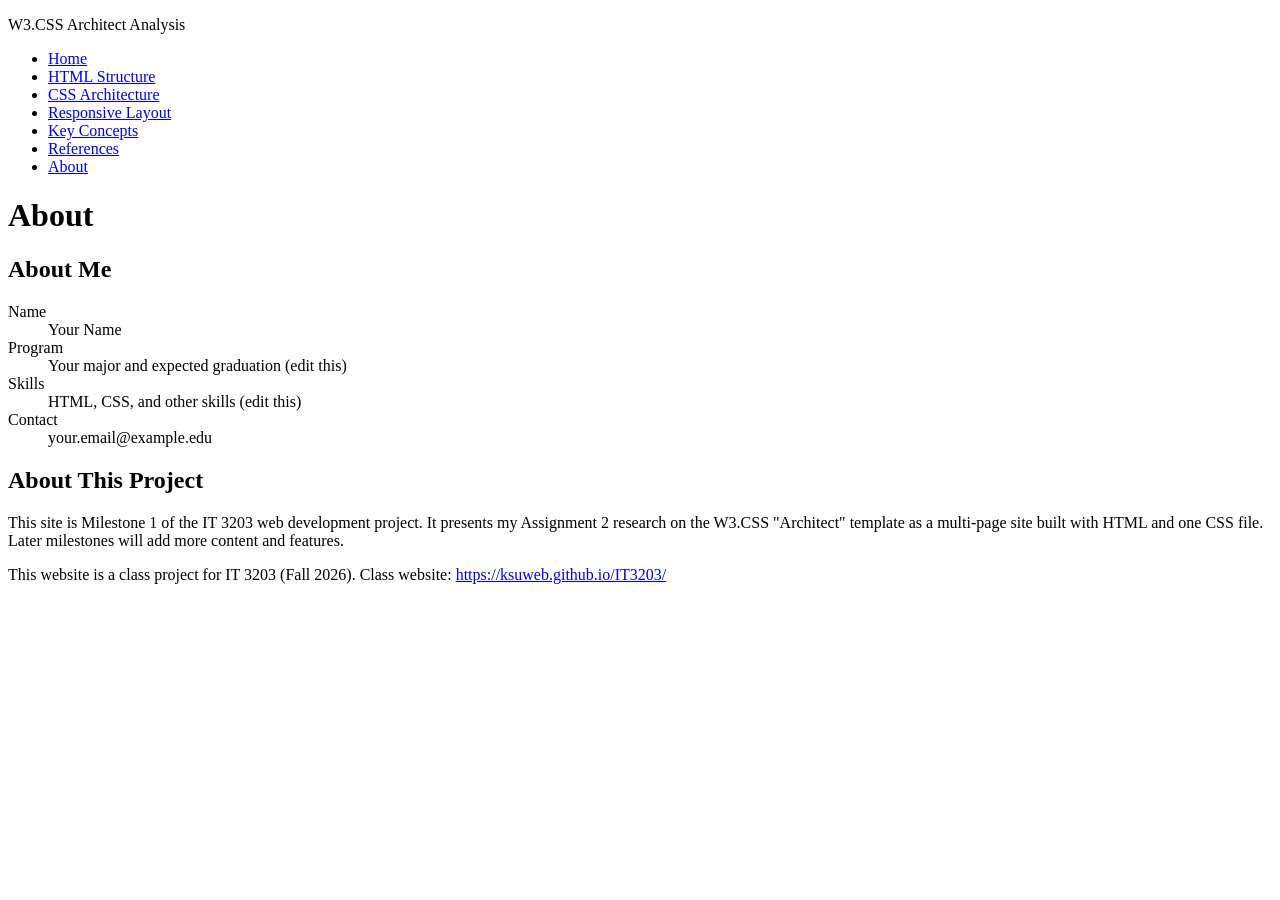
==== about.html @ 2e41c156 "Create about.html for project details and personal info This HTML file provides an overview of the p" ====
<!DOCTYPE html>
<html lang="en">
<head>
  <meta charset="UTF-8">
  <meta name="viewport" content="width=device-width, initial-scale=1">
  <title>About | W3.CSS Architect Analysis</title>
  <meta name="description" content="IT 3203 class project: an HTML/CSS analysis of the W3.CSS Architect template.">
  <!-- The single stylesheet used by every page -->
  <link rel="stylesheet" href="styles.css">
</head>
<body>
  <!-- Site header and main menu (identical on every page) -->
  <header class="site-header">
    <p class="brand">W3.CSS Architect Analysis</p>
    <nav aria-label="Main menu"><ul class="menu">
      <li><a href="index.html">Home</a></li>
      <li><a href="html-structure.html">HTML Structure</a></li>
      <li><a href="css-architecture.html">CSS Architecture</a></li>
      <li><a href="responsive-layout.html">Responsive Layout</a></li>
      <li><a href="key-concepts.html">Key Concepts</a></li>
      <li><a href="references.html">References</a></li>
      <li><a href="about.html" class="current" aria-current="page">About</a></li>
    </ul></nav>
  </header>
  <main>
    <h1>About</h1>
    <section>
      <h2>About Me</h2>
      <dl>
        <dt>Name</dt><dd>Your Name</dd>
        <dt>Program</dt><dd>Your major and expected graduation (edit this)</dd>
        <dt>Skills</dt><dd>HTML, CSS, and other skills (edit this)</dd>
        <dt>Contact</dt><dd>your.email@example.edu</dd>
      </dl>
    </section>
    <section>
      <h2>About This Project</h2>
      <p>This site is Milestone 1 of the IT 3203 web development project. It presents my Assignment 2 research on the W3.CSS "Architect" template as a multi-page site built with HTML and one CSS file. Later milestones will add more content and features.</p>
    </section>
  </main>
  <!-- Footer with required class-project note -->
  <footer class="site-footer">
    <p>This website is a class project for IT 3203 (Fall 2026). Class website:
    <a href="https://ksuweb.github.io/IT3203/">https://ksuweb.github.io/IT3203/</a></p>
  </footer>
</body>
</html>
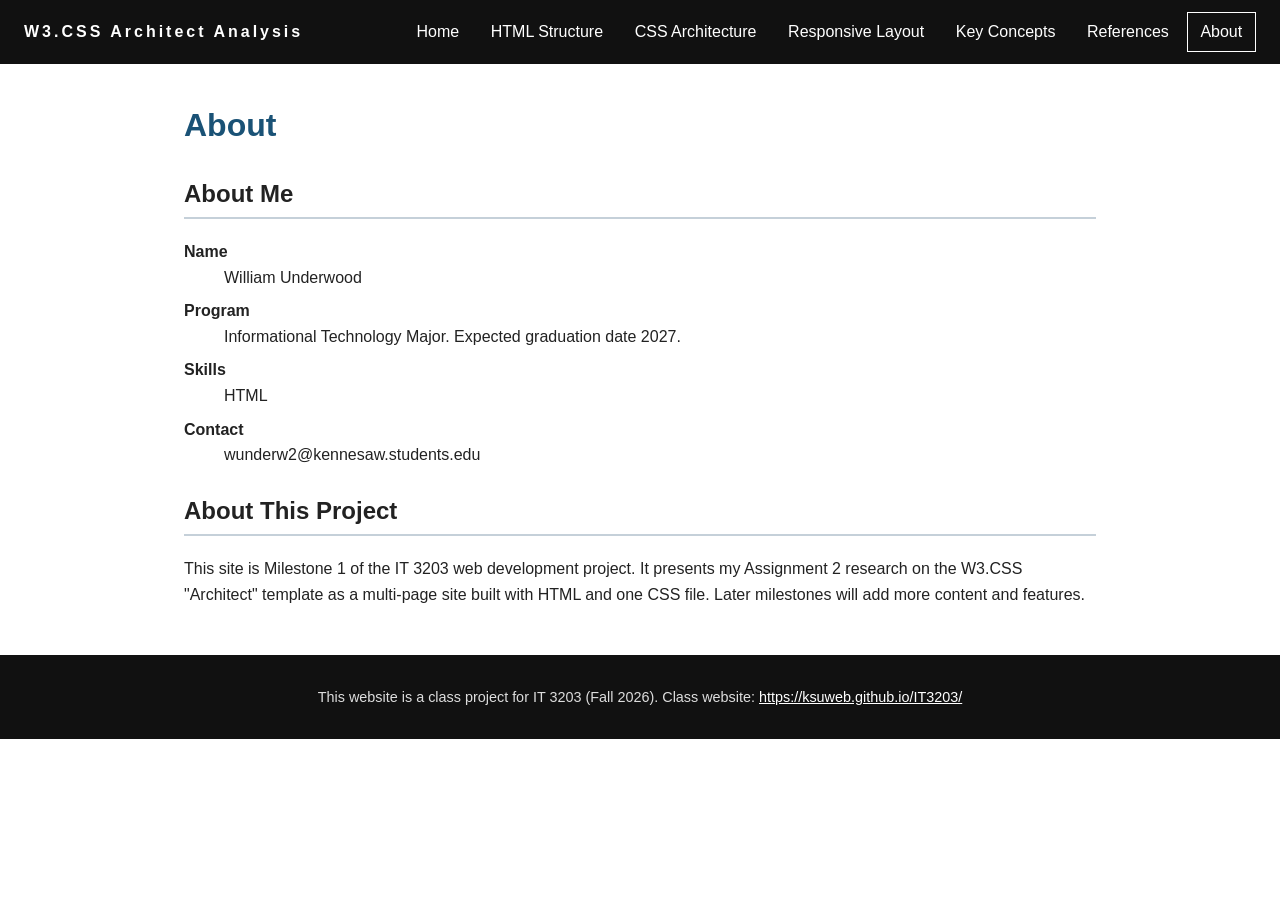
==== commit d682cc96: "Update personal information in about.html" ====
--- a/about.html
+++ b/about.html
@@ -27,10 +27,10 @@
     <section>
       <h2>About Me</h2>
       <dl>
-        <dt>Name</dt><dd>Your Name</dd>
-        <dt>Program</dt><dd>Your major and expected graduation (edit this)</dd>
-        <dt>Skills</dt><dd>HTML, CSS, and other skills (edit this)</dd>
-        <dt>Contact</dt><dd>your.email@example.edu</dd>
+        <dt>Name</dt><dd>William Underwood</dd>
+        <dt>Program</dt><dd>Informational Technology Major. Expected graduation date 2027.</dd>
+        <dt>Skills</dt><dd>HTML</dd>
+        <dt>Contact</dt><dd>wunderw2@kennesaw.students.edu</dd>
       </dl>
     </section>
     <section>
--- a/styles.css
+++ b/styles.css
@@ -0,0 +1,50 @@
+/* ===== Single stylesheet for the whole site ===== */
+
+/* Design tokens (custom properties) */
+:root { --ink:#222; --accent:#1a5276; --light:#eef3f7; --line:#c5d0d9; }
+
+/* SELECTOR TYPE 1: element selectors */
+* { box-sizing: border-box; }
+body { margin: 0; font-family: Verdana, Arial, sans-serif; font-size: 16px; line-height: 1.6; color: var(--ink); background: #fff; }
+h1 { font-family: "Segoe UI", Arial, sans-serif; color: var(--accent); margin: 1.2rem 0 0.5rem; }
+h2 { font-family: "Segoe UI", Arial, sans-serif; border-bottom: 2px solid var(--line); padding-bottom: 0.25rem; margin-top: 1.5rem; }
+main { max-width: 960px; margin: 0 auto; padding: 1rem 1.5rem 2rem; }
+img { max-width: 100%; height: auto; border: 1px solid var(--line); }
+pre { background: var(--light); border-left: 4px solid var(--accent); padding: 0.75rem 1rem; overflow-x: auto; }
+code { background: var(--light); padding: 0 0.25rem; }
+pre code { padding: 0; }
+table { border-collapse: collapse; width: 100%; margin: 1rem 0; }
+caption { text-align: left; font-weight: bold; padding-bottom: 0.4rem; }
+th, td { border: 1px solid var(--line); padding: 0.5rem 0.75rem; text-align: left; }
+th { background: var(--accent); color: #fff; }
+dt { font-weight: bold; margin-top: 0.5rem; }
+
+/* Links with HOVER effect */
+a { color: var(--accent); }
+a:hover { color: #fff; background: var(--accent); text-decoration: none; }
+
+/* SELECTOR TYPE 2: class selectors */
+/* LAYOUT 1 (FLEXBOX): header with brand on the left and menu on the right */
+.site-header { display: flex; flex-wrap: wrap; justify-content: space-between; align-items: center; background: #111; padding: 0.75rem 1.5rem; }
+.brand { margin: 0; color: #fff; font-weight: bold; letter-spacing: 3px; }
+.menu { display: flex; flex-wrap: wrap; gap: 0.25rem; list-style: none; margin: 0; padding: 0; }
+.menu a { display: block; color: #fff; padding: 0.4rem 0.8rem; border: 1px solid transparent; text-decoration: none; }
+.menu a:hover { background: #fff; color: #111; border-color: #fff; }
+.menu a.current { border-color: #fff; }
+.hero { background: var(--light); border: 1px solid var(--line); padding: 1.5rem; margin-top: 1.5rem; text-align: center; }
+.hero h1 { margin-top: 0; }
+.subtitle { font-style: italic; margin: 0; }
+.terms { display: flex; flex-wrap: wrap; gap: 0.5rem; list-style: none; padding: 0; }
+.terms li { background: var(--accent); color: #fff; padding: 0.25rem 0.75rem; border-radius: 4px; }
+.toc li { margin-bottom: 0.4rem; }
+.site-footer { background: #111; color: #ddd; text-align: center; padding: 1rem; font-size: 0.9rem; }
+.site-footer a { color: #fff; }
+.site-footer a:hover { color: #111; background: #fff; }
+
+/* LAYOUT 2 (CSS GRID): key-concept cards, same auto-fit idea analyzed on the site */
+.cards { display: grid; grid-template-columns: repeat(auto-fit, minmax(260px, 1fr)); gap: 1rem; }
+.cards h2 { border-bottom: none; margin-top: 0; font-size: 1.15rem; }
+
+/* SELECTOR TYPE 3: descendant selector with a pseudo-class state */
+.cards article { background: var(--light); border: 1px solid var(--line); padding: 1rem; }
+.cards article:hover { border-color: var(--accent); }
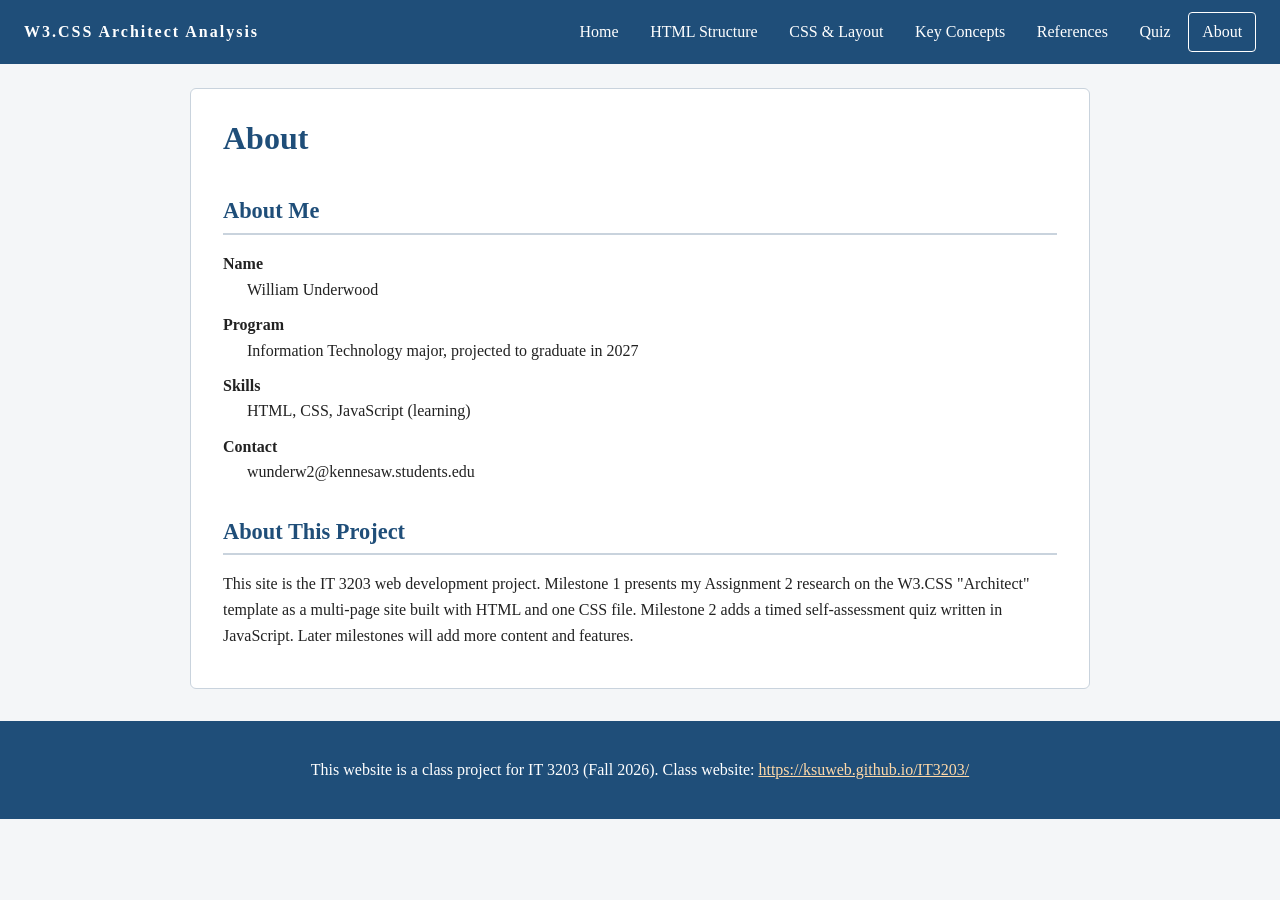
==== commit eba0fc8b: "Create about.html for project details and author info This HTML file provides information about the " ====
--- a/about.html
+++ b/about.html
@@ -5,40 +5,36 @@
   <meta name="viewport" content="width=device-width, initial-scale=1">
   <title>About | W3.CSS Architect Analysis</title>
   <meta name="description" content="IT 3203 class project: an HTML/CSS analysis of the W3.CSS Architect template.">
-  <!-- The single stylesheet used by every page -->
+  <!-- The single stylesheet for the whole site -->
   <link rel="stylesheet" href="styles.css">
 </head>
 <body>
-  <!-- Site header and main menu (identical on every page) -->
+  <!-- Main menu: identical on every page; aria-current marks the open page -->
   <header class="site-header">
     <p class="brand">W3.CSS Architect Analysis</p>
     <nav aria-label="Main menu"><ul class="menu">
       <li><a href="index.html">Home</a></li>
       <li><a href="html-structure.html">HTML Structure</a></li>
-      <li><a href="css-architecture.html">CSS Architecture</a></li>
-      <li><a href="responsive-layout.html">Responsive Layout</a></li>
+      <li><a href="css-layout.html">CSS &amp; Layout</a></li>
       <li><a href="key-concepts.html">Key Concepts</a></li>
       <li><a href="references.html">References</a></li>
-      <li><a href="about.html" class="current" aria-current="page">About</a></li>
+      <li><a href="quiz.html">Quiz</a></li>
+      <li><a href="about.html" aria-current="page">About</a></li>
     </ul></nav>
   </header>
-  <main>
+  <main class="panel">
     <h1>About</h1>
-    <section>
-      <h2>About Me</h2>
-      <dl>
-        <dt>Name</dt><dd>William Underwood</dd>
-        <dt>Program</dt><dd>Informational Technology Major. Expected graduation date 2027.</dd>
-        <dt>Skills</dt><dd>HTML</dd>
-        <dt>Contact</dt><dd>wunderw2@kennesaw.students.edu</dd>
-      </dl>
-    </section>
-    <section>
-      <h2>About This Project</h2>
-      <p>This site is Milestone 1 of the IT 3203 web development project. It presents my Assignment 2 research on the W3.CSS "Architect" template as a multi-page site built with HTML and one CSS file. Later milestones will add more content and features.</p>
-    </section>
+    <h2>About Me</h2>
+    <dl>
+      <dt>Name</dt><dd>William Underwood</dd>
+      <dt>Program</dt><dd>Information Technology major, projected to graduate in 2027</dd>
+      <dt>Skills</dt><dd>HTML, CSS, JavaScript (learning)</dd>
+      <dt>Contact</dt><dd>wunderw2@kennesaw.students.edu</dd>
+    </dl>
+    <h2>About This Project</h2>
+    <p>This site is the IT 3203 web development project. Milestone 1 presents my Assignment 2 research on the W3.CSS "Architect" template as a multi-page site built with HTML and one CSS file. Milestone 2 adds a timed self-assessment quiz written in JavaScript. Later milestones will add more content and features.</p>
   </main>
-  <!-- Footer with required class-project note -->
+  <!-- Required class-project note -->
   <footer class="site-footer">
     <p>This website is a class project for IT 3203 (Fall 2026). Class website:
     <a href="https://ksuweb.github.io/IT3203/">https://ksuweb.github.io/IT3203/</a></p>
--- a/styles.css
+++ b/styles.css
@@ -1,50 +1,71 @@
-/* ===== Single stylesheet for the whole site ===== */
+/* styles.css - the single stylesheet for the whole site */
+:root { --navy:#1f4e79; --ink:#222; --paper:#fff; --tint:#f4f6f8; --line:#c9d3dd;
+        --good:#1b7a3d; --bad:#b3261e; --good-bg:#e6f4ea; --bad-bg:#fce8e6; }
 
-/* Design tokens (custom properties) */
-:root { --ink:#222; --accent:#1a5276; --light:#eef3f7; --line:#c5d0d9; }
+/* SELECTOR TYPE 1: element selectors (universal + type) */
+* { box-sizing: border-box; }
+body { margin:0; font-family: Georgia, "Times New Roman", serif; line-height:1.6; color:var(--ink); background:var(--tint); }
+h1 { font-size:2rem; color:var(--navy); margin:0 0 .5rem; }
+h2 { font-size:1.4rem; color:var(--navy); margin:1.8rem 0 .5rem; border-bottom:2px solid var(--line); padding-bottom:.25rem; }
+a { color:var(--navy); }
+a:hover, a:focus-visible { color:#c05600; text-decoration:underline wavy; }  /* hover effect on links */
+code { background:#e8edf2; padding:1px 5px; border-radius:3px; font-family:Consolas, monospace; }
+pre { background:#16202b; color:#e8edf2; padding:1rem; overflow-x:auto; border-radius:4px; }
+pre code { background:none; padding:0; }
+img { max-width:100%; height:auto; border:1px solid var(--line); }
+table { width:100%; border-collapse:collapse; margin:1rem 0; background:var(--paper); }
+caption { text-align:left; font-style:italic; padding:.4rem 0; }
+th, td { border:1px solid var(--line); padding:.5rem .75rem; text-align:left; vertical-align:top; }
+th { background:var(--navy); color:#fff; }
+tbody tr:nth-child(even) { background:var(--tint); }   /* pseudo-class */
 
-/* SELECTOR TYPE 1: element selectors */
-* { box-sizing: border-box; }
-body { margin: 0; font-family: Verdana, Arial, sans-serif; font-size: 16px; line-height: 1.6; color: var(--ink); background: #fff; }
-h1 { font-family: "Segoe UI", Arial, sans-serif; color: var(--accent); margin: 1.2rem 0 0.5rem; }
-h2 { font-family: "Segoe UI", Arial, sans-serif; border-bottom: 2px solid var(--line); padding-bottom: 0.25rem; margin-top: 1.5rem; }
-main { max-width: 960px; margin: 0 auto; padding: 1rem 1.5rem 2rem; }
-img { max-width: 100%; height: auto; border: 1px solid var(--line); }
-pre { background: var(--light); border-left: 4px solid var(--accent); padding: 0.75rem 1rem; overflow-x: auto; }
-code { background: var(--light); padding: 0 0.25rem; }
-pre code { padding: 0; }
-table { border-collapse: collapse; width: 100%; margin: 1rem 0; }
-caption { text-align: left; font-weight: bold; padding-bottom: 0.4rem; }
-th, td { border: 1px solid var(--line); padding: 0.5rem 0.75rem; text-align: left; }
-th { background: var(--accent); color: #fff; }
-dt { font-weight: bold; margin-top: 0.5rem; }
+/* LAYOUT: flexbox menu bar */
+.site-header { display:flex; flex-wrap:wrap; align-items:center; justify-content:space-between;
+               gap:.5rem 1.5rem; background:var(--navy); padding:.75rem 1.5rem; position:sticky; top:0; z-index:5; }
+.brand { margin:0; color:#fff; font-weight:bold; letter-spacing:2px; }
+.menu { display:flex; flex-wrap:wrap; gap:.25rem; list-style:none; margin:0; padding:0; }  /* wraps instead of hiding on phones */
+/* SELECTOR TYPE 2: class selectors, plus descendant selector (.menu a) */
+.menu a { display:block; padding:.4rem .8rem; color:#fff; text-decoration:none; border:1px solid transparent; border-radius:4px; }
+.menu a:hover, .menu a:focus-visible { background:#fff; color:var(--navy); }
+.menu a[aria-current="page"] { border-color:#fff; }   /* SELECTOR TYPE 3: attribute selector */
 
-/* Links with HOVER effect */
-a { color: var(--accent); }
-a:hover { color: #fff; background: var(--accent); text-decoration: none; }
+.panel { max-width:900px; margin:1.5rem auto; padding:1.5rem 2rem; background:var(--paper); border:1px solid var(--line); border-radius:6px; }
+.subtitle { font-size:1.15rem; font-style:italic; margin-top:0; }
+.terms { display:flex; flex-wrap:wrap; gap:.5rem; list-style:none; padding:0; }
+.terms li { background:var(--tint); border:1px solid var(--navy); border-radius:999px; padding:.15rem .8rem; }
+.toc li { margin:.3rem 0; }
 
-/* SELECTOR TYPE 2: class selectors */
-/* LAYOUT 1 (FLEXBOX): header with brand on the left and menu on the right */
-.site-header { display: flex; flex-wrap: wrap; justify-content: space-between; align-items: center; background: #111; padding: 0.75rem 1.5rem; }
-.brand { margin: 0; color: #fff; font-weight: bold; letter-spacing: 3px; }
-.menu { display: flex; flex-wrap: wrap; gap: 0.25rem; list-style: none; margin: 0; padding: 0; }
-.menu a { display: block; color: #fff; padding: 0.4rem 0.8rem; border: 1px solid transparent; text-decoration: none; }
-.menu a:hover { background: #fff; color: #111; border-color: #fff; }
-.menu a.current { border-color: #fff; }
-.hero { background: var(--light); border: 1px solid var(--line); padding: 1.5rem; margin-top: 1.5rem; text-align: center; }
-.hero h1 { margin-top: 0; }
-.subtitle { font-style: italic; margin: 0; }
-.terms { display: flex; flex-wrap: wrap; gap: 0.5rem; list-style: none; padding: 0; }
-.terms li { background: var(--accent); color: #fff; padding: 0.25rem 0.75rem; border-radius: 4px; }
-.toc li { margin-bottom: 0.4rem; }
-.site-footer { background: #111; color: #ddd; text-align: center; padding: 1rem; font-size: 0.9rem; }
-.site-footer a { color: #fff; }
-.site-footer a:hover { color: #111; background: #fff; }
+/* LAYOUT: CSS grid for key concept cards (auto-fit needs no media query) */
+.cards { display:grid; grid-template-columns:repeat(auto-fit, minmax(250px, 1fr)); gap:1rem; }
+.cards article { border:1px solid var(--line); border-left:5px solid var(--navy); padding:.5rem 1rem 1rem; background:var(--tint); }
+.cards h2 { font-size:1.1rem; border:0; margin-top:.5rem; }
+dt { font-weight:bold; margin-top:.6rem; }
+dd { margin-left:1.5rem; }
 
-/* LAYOUT 2 (CSS GRID): key-concept cards, same auto-fit idea analyzed on the site */
-.cards { display: grid; grid-template-columns: repeat(auto-fit, minmax(260px, 1fr)); gap: 1rem; }
-.cards h2 { border-bottom: none; margin-top: 0; font-size: 1.15rem; }
+.site-footer { text-align:center; padding:1.25rem; margin-top:2rem; background:var(--navy); color:#fff; }
+.site-footer a { color:#ffd9a8; }
 
-/* SELECTOR TYPE 3: descendant selector with a pseudo-class state */
-.cards article { background: var(--light); border: 1px solid var(--line); padding: 1rem; }
-.cards article:hover { border-color: var(--accent); }
+/* QUIZ */
+.timer { position:sticky; top:4.2rem; display:inline-block; background:var(--navy); color:#fff; padding:.3rem 1rem; border-radius:4px; font-weight:bold; }
+.timer.low { background:var(--bad); }
+.question { border:1px solid var(--line); border-radius:6px; padding:.75rem 1.25rem 1rem; margin:1rem 0; }
+.question legend { font-weight:bold; padding:0 .5rem; color:var(--navy); }
+.question label { display:block; padding:.35rem .5rem; border-radius:4px; cursor:pointer; }
+.question label:hover { background:var(--tint); }
+.question input[type="text"] { width:100%; max-width:320px; padding:.5rem; font-size:1rem; border:2px solid var(--line); border-radius:4px; }
+.question input:focus-visible { outline:3px solid #c05600; outline-offset:1px; }
+.hint { font-size:.9rem; color:#555; margin:0 0 .4rem; }
+.actions { display:flex; gap:.75rem; margin:1rem 0; }
+button { font:inherit; padding:.6rem 1.4rem; border:2px solid var(--navy); background:var(--navy); color:#fff; border-radius:4px; cursor:pointer; }
+button:hover { background:#16385a; }
+button.secondary { background:#fff; color:var(--navy); }
+button.secondary:hover { background:var(--tint); }
+button:disabled { opacity:.5; cursor:not-allowed; }
+#results[hidden] { display:none; }
+.summary { padding:1rem 1.25rem; border-radius:6px; border:2px solid; }
+.summary h2 { border:0; margin:0 0 .25rem; color:inherit; }
+.pass { color:var(--good); background:var(--good-bg); border-color:var(--good); }
+.fail { color:var(--bad); background:var(--bad-bg); border-color:var(--bad); }
+.review { list-style:none; padding:0; }
+.review li { border-left:6px solid; padding:.5rem 1rem; margin:.6rem 0; }
+.review li.pass, .review li.fail { border-top:0; border-right:0; border-bottom:0; }
